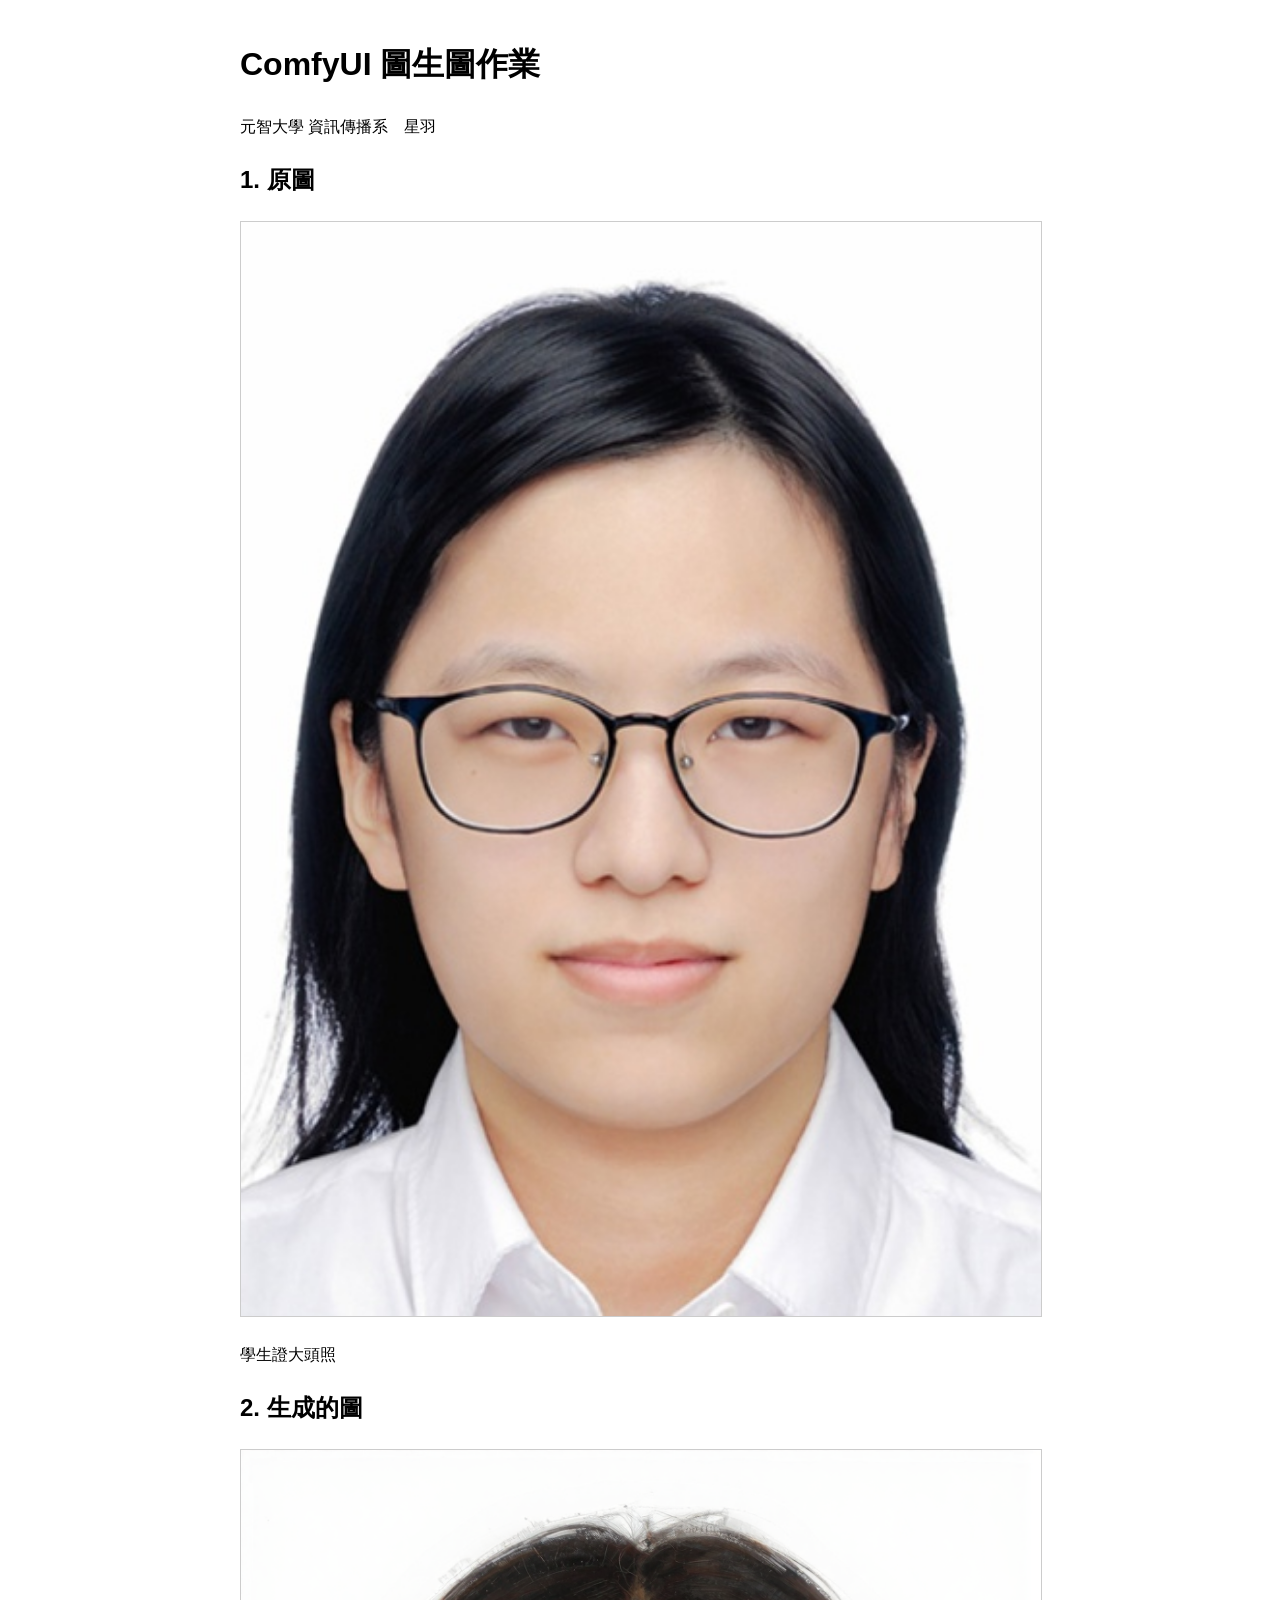
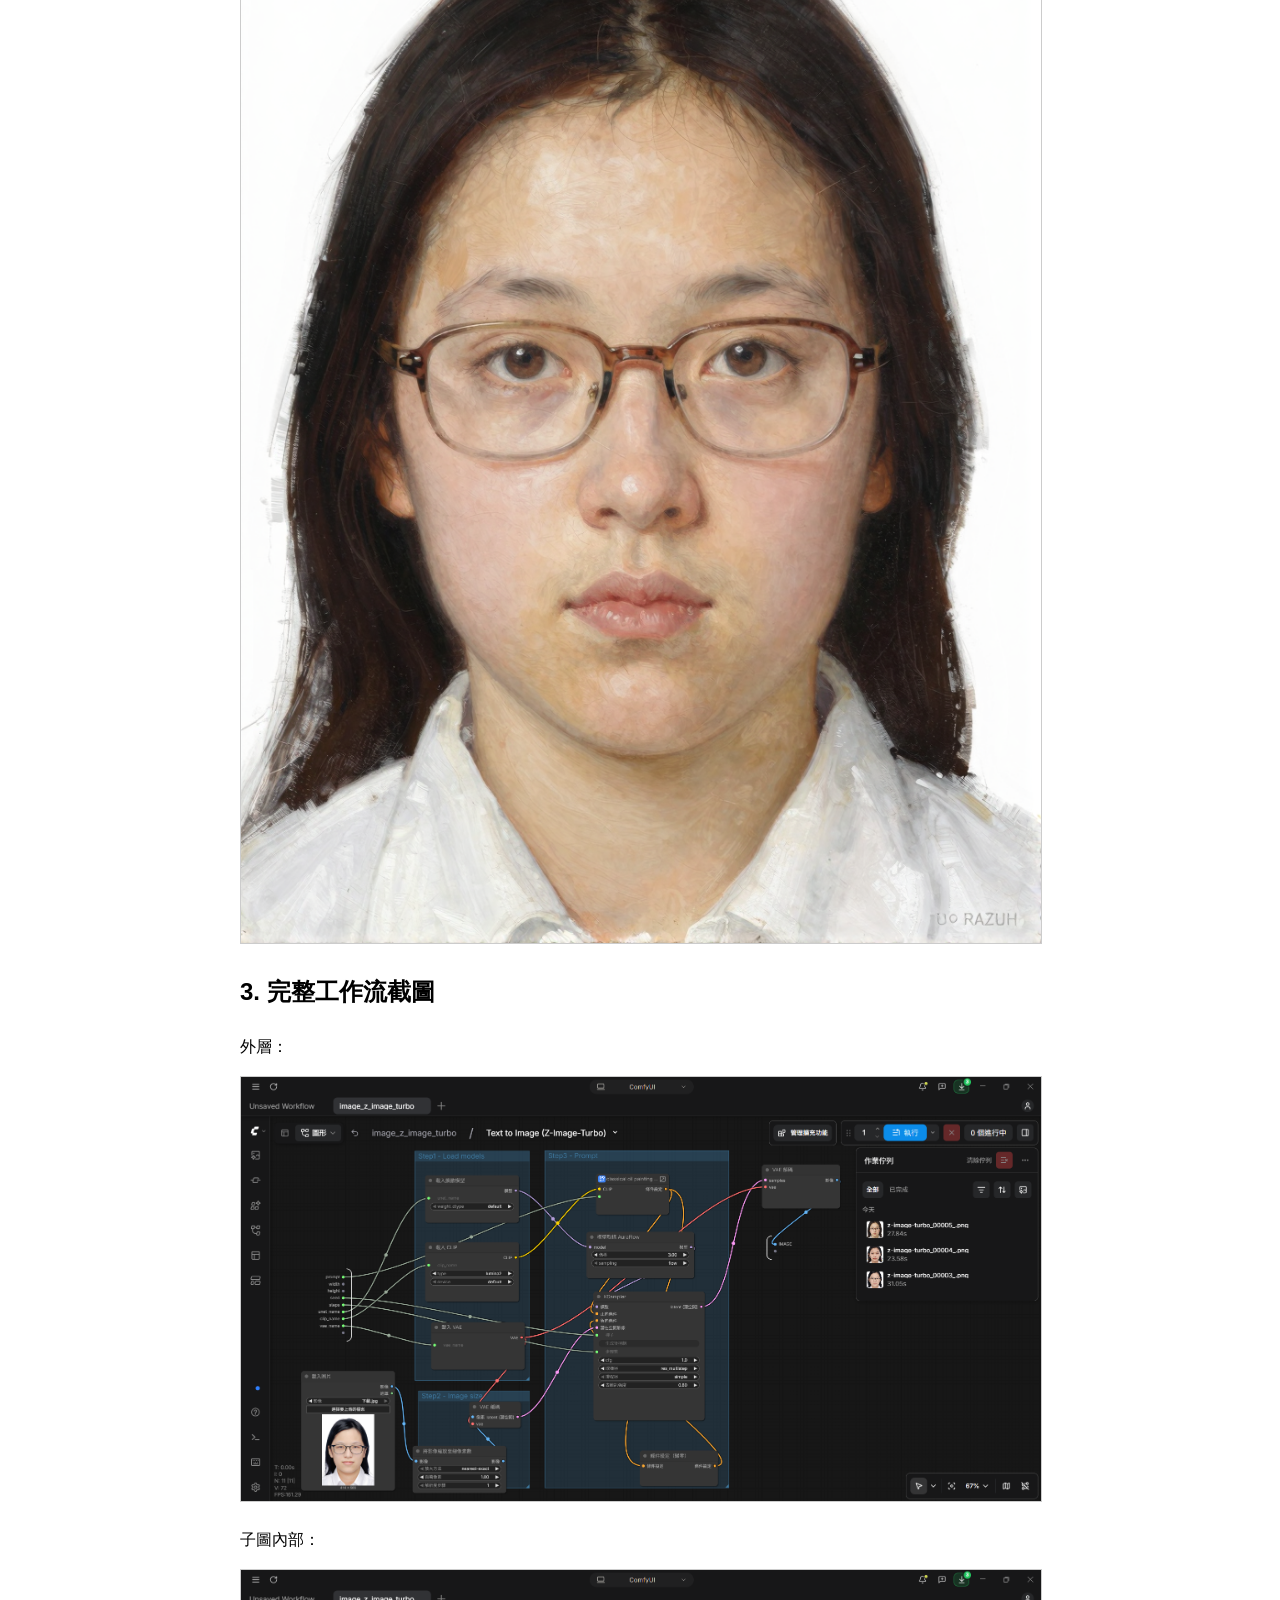
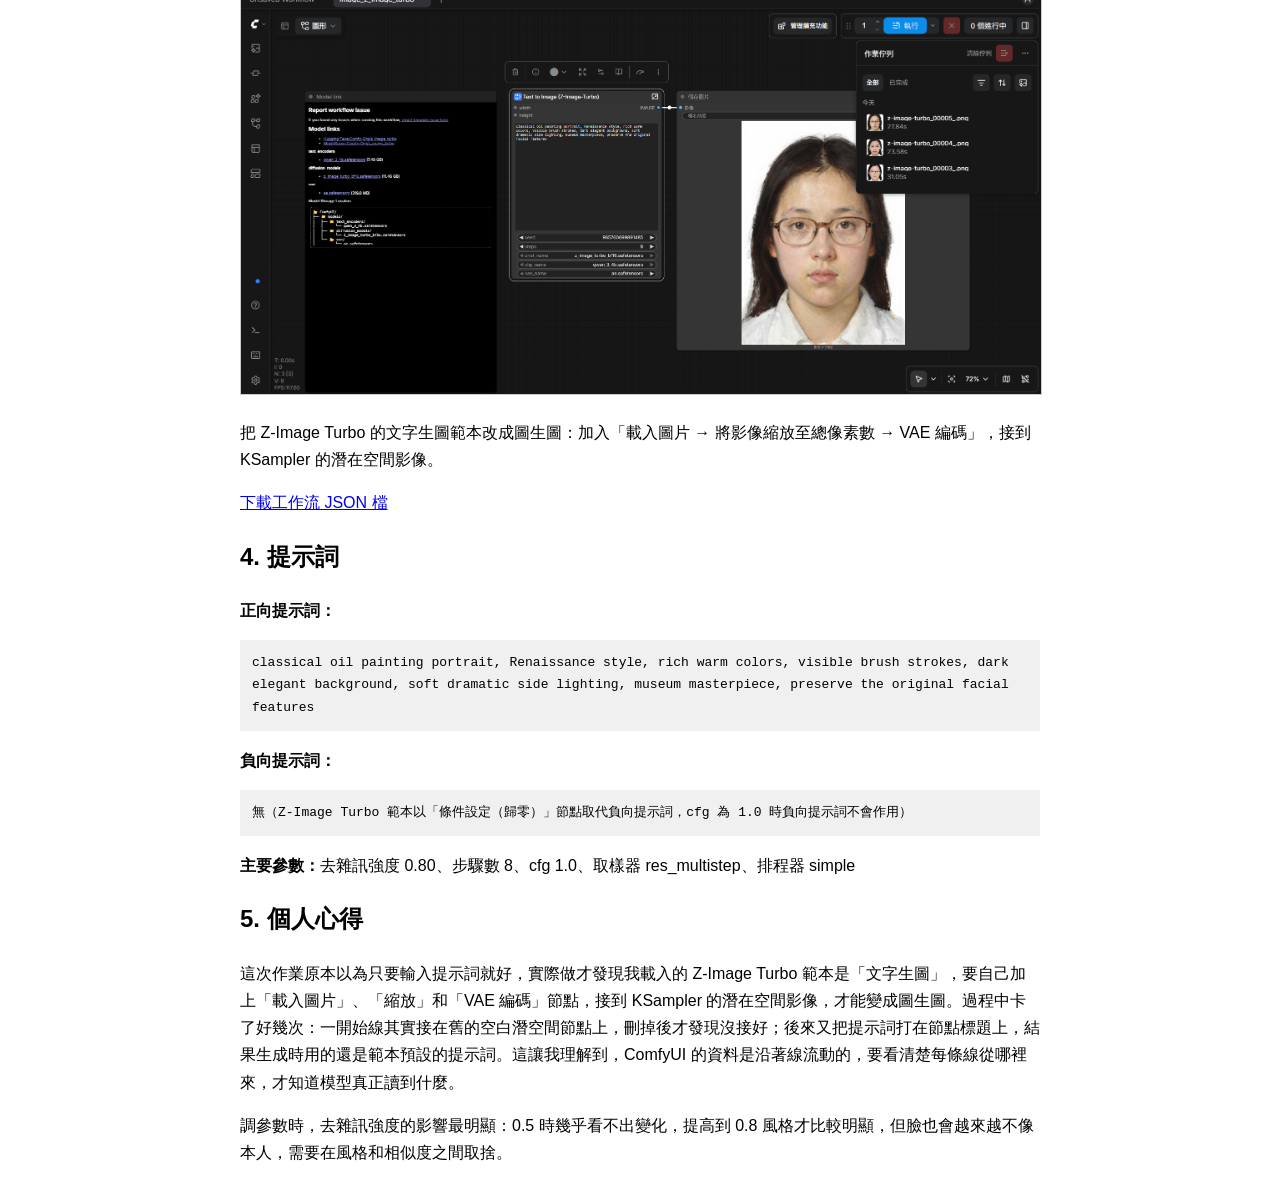
==== 20261015_comfyui/index.html @ 686c3d2e "add comfyUI work" ====
<!DOCTYPE html>
<html lang="zh-Hant">
<head>
  <meta charset="UTF-8">
  <meta name="viewport" content="width=device-width, initial-scale=1.0">
  <title>ComfyUI 圖生圖作業</title>

  <!-- 外觀設定：只有這幾行 -->
  <style>
    body {
      max-width: 800px;      /* 內容最寬 800 像素 */
      margin: 0 auto;        /* 置中 */
      padding: 16px;
      font-family: "Microsoft JhengHei", sans-serif;
      line-height: 1.7;
    }
    img {
      width: 100%;           /* 圖片寬度跟著畫面縮放 */
      border: 1px solid #ccc;
    }
    pre {
      background: #f0f0f0;   /* 提示詞的灰色底 */
      padding: 12px;
      white-space: pre-wrap; /* 太長自動換行 */
    }
  </style>
</head>

<body>

  <h1>ComfyUI 圖生圖作業</h1>
  <p>元智大學 資訊傳播系　星羽</p>

  <!-- 1. 原圖 -->
  <h2>1. 原圖</h2>
  <img src="images/original.jpg" alt="原圖">
  <p>學生證大頭照</p>

  <!-- 2. 生成的圖 -->
  <h2>2. 生成的圖</h2>
  <img src="images/result.png" alt="生成的圖">

  <!-- 3. 工作流截圖（兩張） -->
  <h2>3. 完整工作流截圖</h2>
  <p>外層：</p>
  <img src="images/workflow-outer.png" alt="工作流外層">
  <p>子圖內部：</p>
  <img src="images/workflow-inner.png" alt="工作流子圖內部">
  <p>把 Z-Image Turbo 的文字生圖範本改成圖生圖：加入「載入圖片 → 將影像縮放至總像素數 → VAE 編碼」，接到 KSampler 的潛在空間影像。</p>
  <p><a href="workflow.json" download>下載工作流 JSON 檔</a></p>

  <!-- 4. 提示詞 -->
  <h2>4. 提示詞</h2>
  <p><b>正向提示詞：</b></p>
  <pre>classical oil painting portrait, Renaissance style, rich warm colors, visible brush strokes, dark elegant background, soft dramatic side lighting, museum masterpiece, preserve the original facial features</pre>
  <p><b>負向提示詞：</b></p>
  <pre>無（Z-Image Turbo 範本以「條件設定（歸零）」節點取代負向提示詞，cfg 為 1.0 時負向提示詞不會作用）</pre>
  <p><b>主要參數：</b>去雜訊強度 0.80、步驟數 8、cfg 1.0、取樣器 res_multistep、排程器 simple</p>

  <!-- 5. 心得 -->
  <h2>5. 個人心得</h2>
  <p>這次作業原本以為只要輸入提示詞就好，實際做才發現我載入的 Z-Image Turbo 範本是「文字生圖」，要自己加上「載入圖片」、「縮放」和「VAE 編碼」節點，接到 KSampler 的潛在空間影像，才能變成圖生圖。過程中卡了好幾次：一開始線其實接在舊的空白潛空間節點上，刪掉後才發現沒接好；後來又把提示詞打在節點標題上，結果生成時用的還是範本預設的提示詞。這讓我理解到，ComfyUI 的資料是沿著線流動的，要看清楚每條線從哪裡來，才知道模型真正讀到什麼。</p>
  <p>調參數時，去雜訊強度的影響最明顯：0.5 時幾乎看不出變化，提高到 0.8 風格才比較明顯，但臉也會越來越不像本人，需要在風格和相似度之間取捨。</p>

</body>
</html>
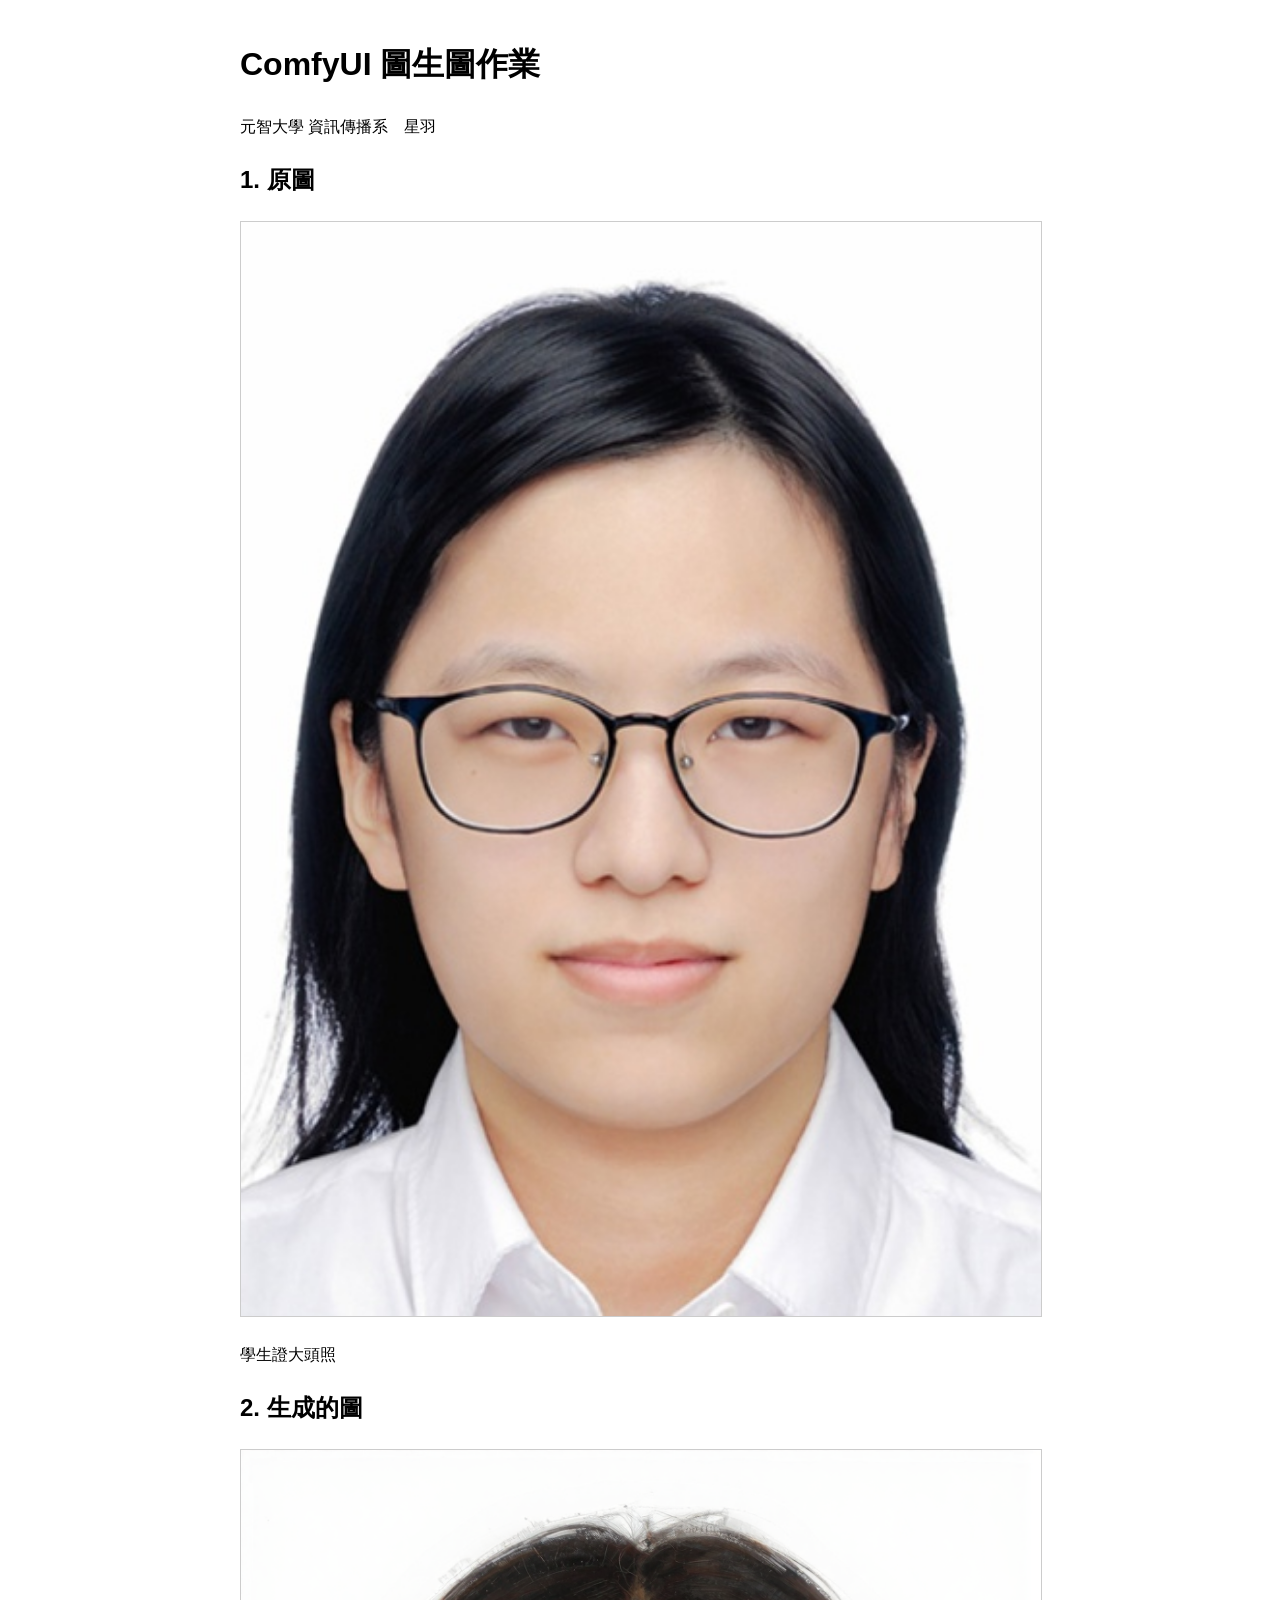
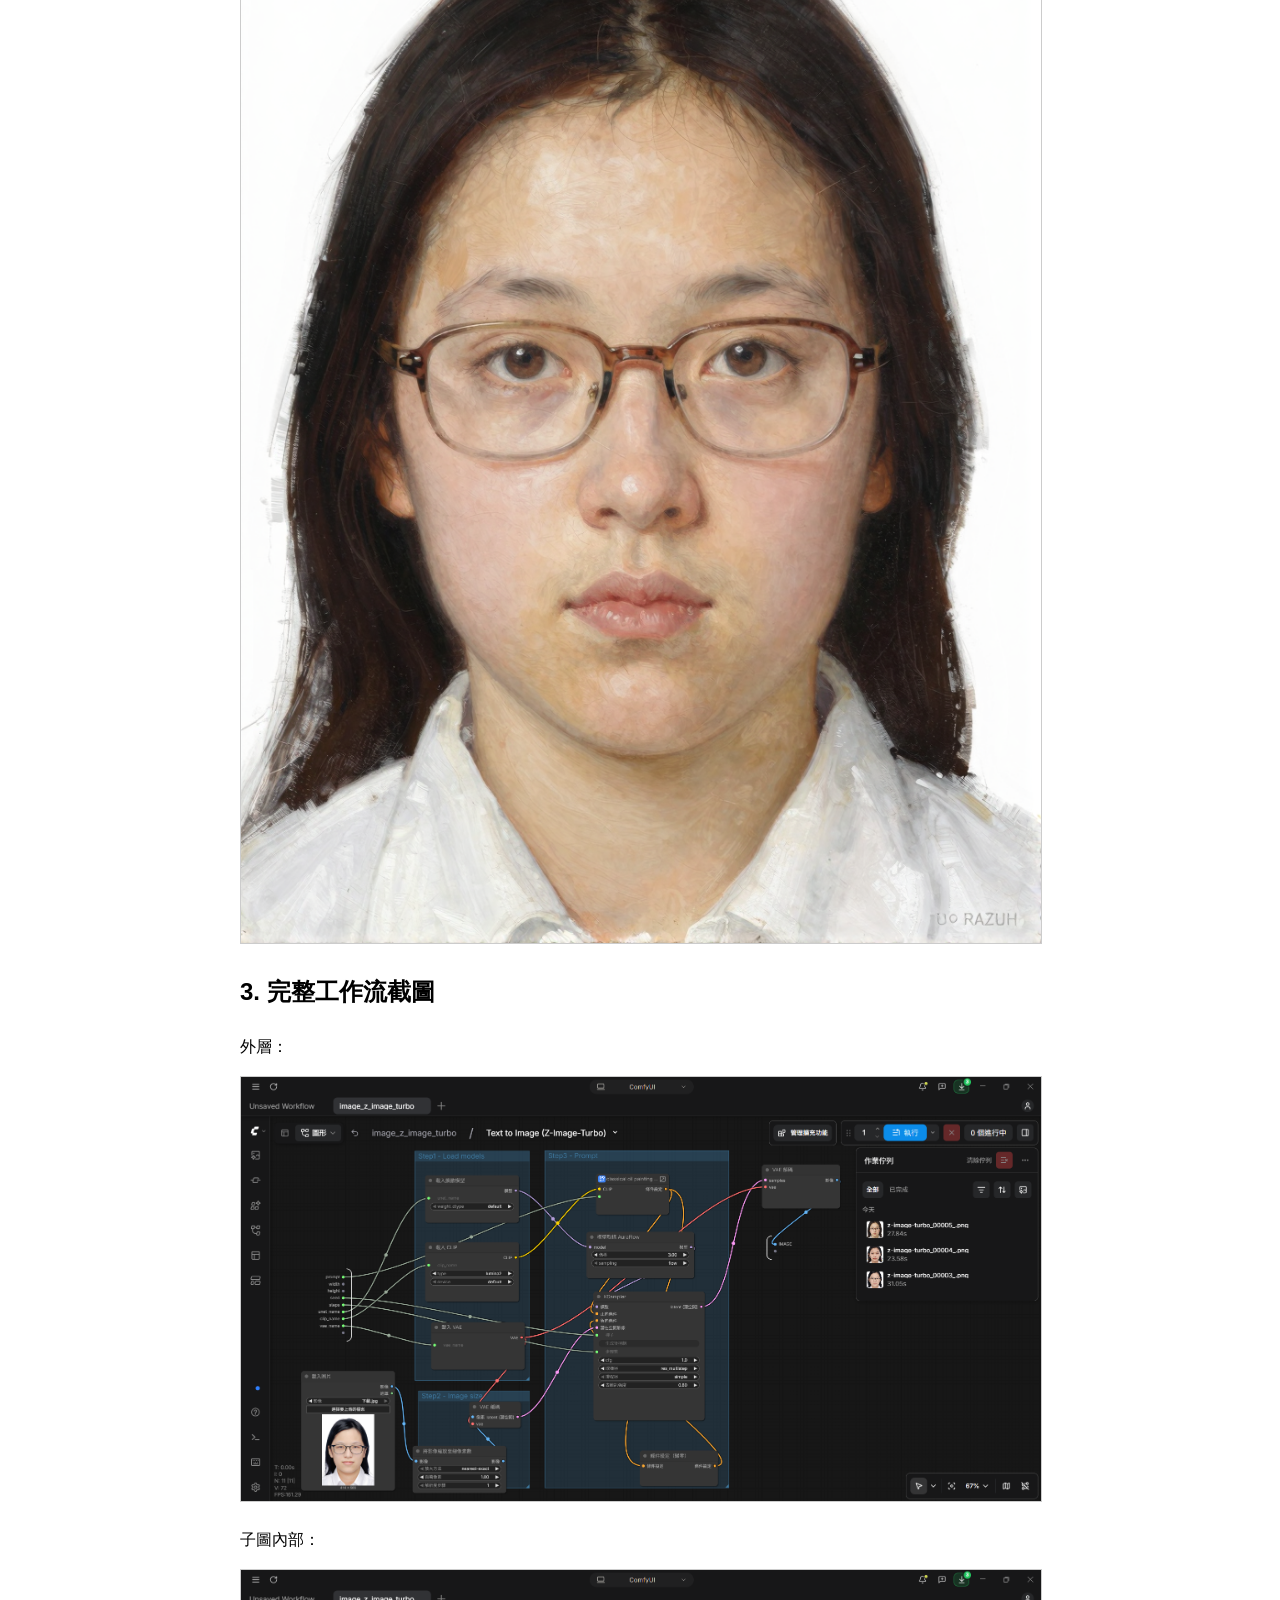
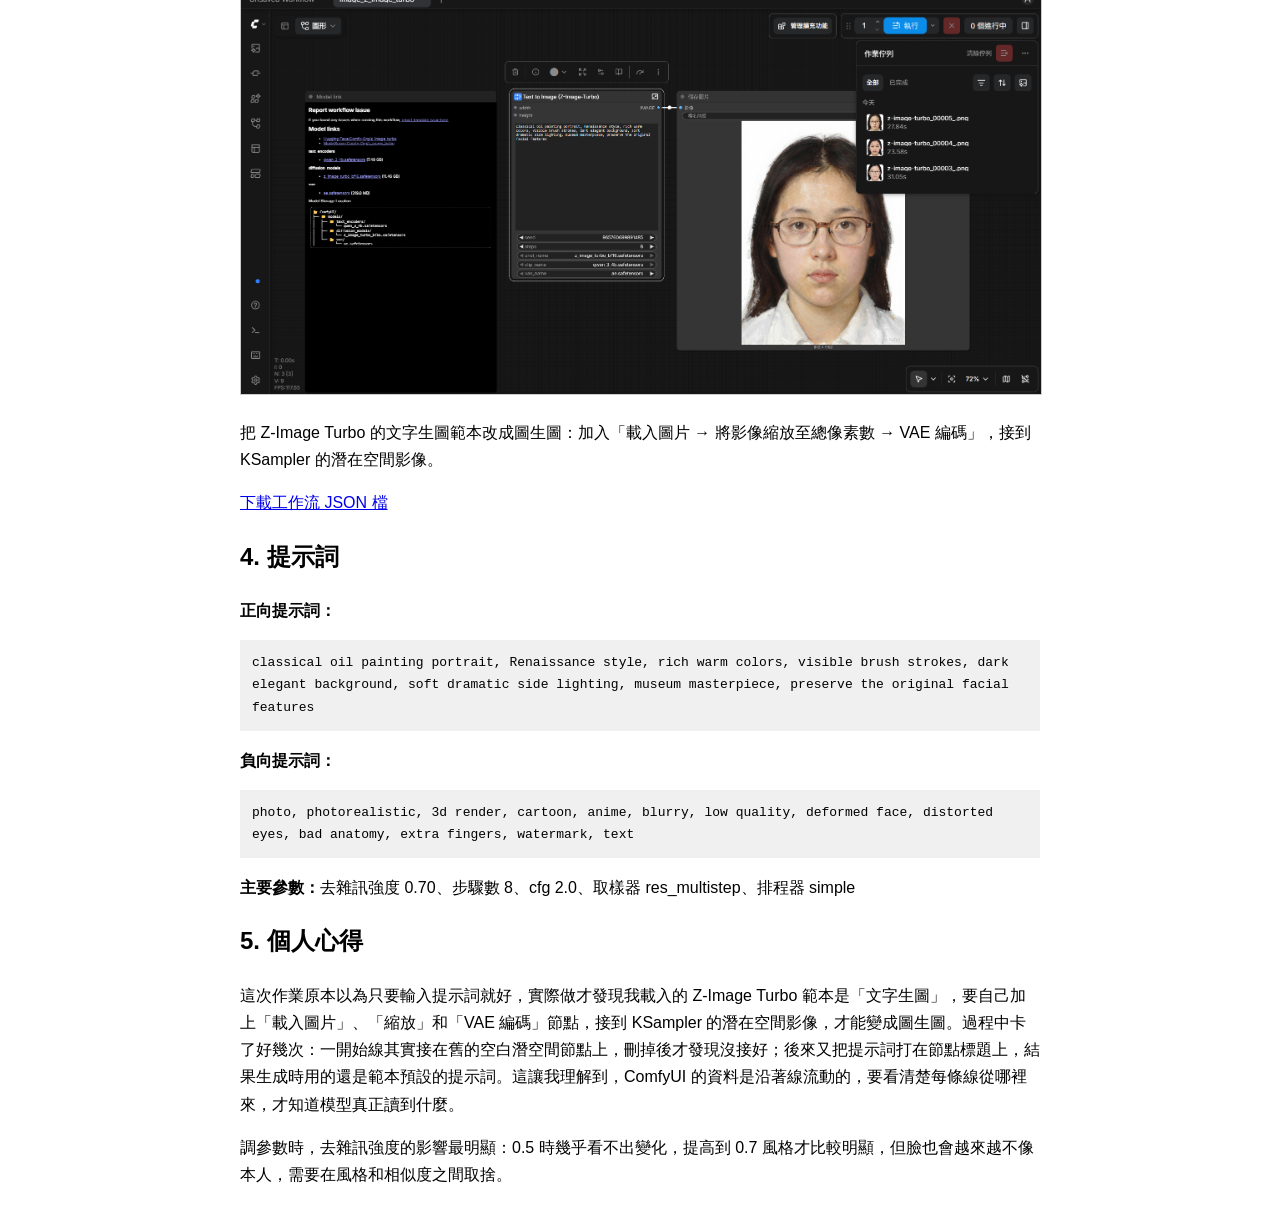
==== commit 3feb8b3f: "Update index.html" ====
--- a/20261015_comfyui/index.html
+++ b/20261015_comfyui/index.html
@@ -54,13 +54,13 @@
   <p><b>正向提示詞：</b></p>
   <pre>classical oil painting portrait, Renaissance style, rich warm colors, visible brush strokes, dark elegant background, soft dramatic side lighting, museum masterpiece, preserve the original facial features</pre>
   <p><b>負向提示詞：</b></p>
-  <pre>無（Z-Image Turbo 範本以「條件設定（歸零）」節點取代負向提示詞，cfg 為 1.0 時負向提示詞不會作用）</pre>
-  <p><b>主要參數：</b>去雜訊強度 0.80、步驟數 8、cfg 1.0、取樣器 res_multistep、排程器 simple</p>
-
+  <pre>photo, photorealistic, 3d render, cartoon, anime, blurry, low quality, deformed face, distorted eyes, bad anatomy, extra fingers, watermark, text</pre>
+  <p><b>主要參數：</b>去雜訊強度 0.70、步驟數 8、cfg 2.0、取樣器 res_multistep、排程器 simple</p>
+  
   <!-- 5. 心得 -->
   <h2>5. 個人心得</h2>
   <p>這次作業原本以為只要輸入提示詞就好，實際做才發現我載入的 Z-Image Turbo 範本是「文字生圖」，要自己加上「載入圖片」、「縮放」和「VAE 編碼」節點，接到 KSampler 的潛在空間影像，才能變成圖生圖。過程中卡了好幾次：一開始線其實接在舊的空白潛空間節點上，刪掉後才發現沒接好；後來又把提示詞打在節點標題上，結果生成時用的還是範本預設的提示詞。這讓我理解到，ComfyUI 的資料是沿著線流動的，要看清楚每條線從哪裡來，才知道模型真正讀到什麼。</p>
-  <p>調參數時，去雜訊強度的影響最明顯：0.5 時幾乎看不出變化，提高到 0.8 風格才比較明顯，但臉也會越來越不像本人，需要在風格和相似度之間取捨。</p>
+  <p>調參數時，去雜訊強度的影響最明顯：0.5 時幾乎看不出變化，提高到 0.7 風格才比較明顯，但臉也會越來越不像本人，需要在風格和相似度之間取捨。</p>
 
 </body>
 </html>
